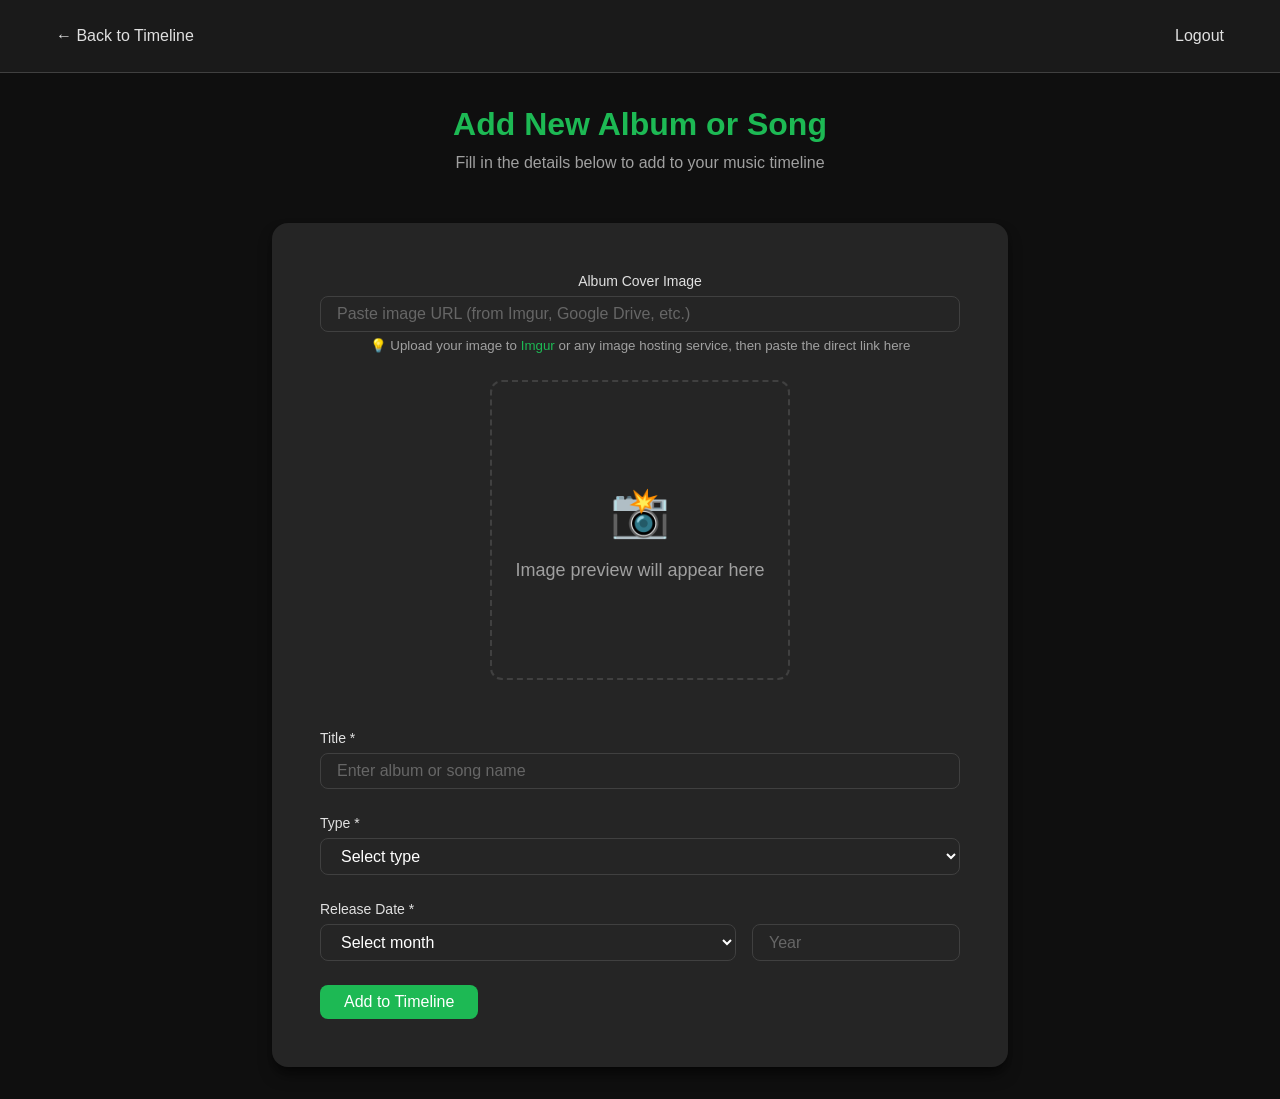
==== admin.html @ 718a0abc "first commit" ====
<!DOCTYPE html>
<html lang="en">
<head>
  <meta charset="UTF-8">
  <meta name="viewport" content="width=device-width, initial-scale=1.0">
  <title>Add Album - Music Timeline</title>

  <!-- Stylesheets -->
  <link rel="stylesheet" href="css/variables.css">
  <link rel="stylesheet" href="css/main.css">

  <!-- Firebase SDK -->
  <script src="https://www.gstatic.com/firebasejs/9.22.0/firebase-app-compat.js"></script>
  <script src="https://www.gstatic.com/firebasejs/9.22.0/firebase-auth-compat.js"></script>
  <script src="https://www.gstatic.com/firebasejs/9.22.0/firebase-firestore-compat.js"></script>

  <style>
    .admin-page {
      max-width: 800px;
      margin: 0 auto;
      padding: var(--space-xl);
      min-height: calc(100vh - 80px);
    }

    .admin-header {
      text-align: center;
      margin-bottom: var(--space-2xl);
    }

    .admin-header h1 {
      font-size: var(--font-size-2xl);
      color: var(--color-accent-primary);
      margin-bottom: var(--space-sm);
    }

    .admin-header p {
      color: var(--color-text-muted);
    }

    .admin-form {
      background-color: var(--color-surface);
      border-radius: var(--radius-xl);
      padding: var(--space-2xl);
      box-shadow: var(--shadow-lg);
    }

    .image-upload-section {
      margin-bottom: var(--space-xl);
      text-align: center;
    }

    .image-preview-container {
      position: relative;
      display: inline-block;
      margin-bottom: var(--space-md);
    }

    .image-preview {
      max-width: 300px;
      max-height: 300px;
      width: auto;
      height: auto;
      border-radius: var(--radius-lg);
      box-shadow: var(--shadow-md);
      display: none;
    }

    .image-preview.show {
      display: block;
    }

    .image-placeholder {
      width: 300px;
      height: 300px;
      border: 2px dashed var(--color-timeline-axis);
      border-radius: var(--radius-lg);
      display: flex;
      flex-direction: column;
      align-items: center;
      justify-content: center;
      color: var(--color-text-muted);
      font-size: var(--font-size-lg);
      cursor: pointer;
      transition: all var(--transition-fast);
    }

    .image-placeholder:hover {
      border-color: var(--color-accent-primary);
      background-color: var(--color-surface-hover);
    }

    .image-placeholder.hidden {
      display: none;
    }

    .file-input {
      display: none;
    }

    .upload-progress {
      width: 100%;
      max-width: 300px;
      height: 8px;
      background-color: var(--color-surface-hover);
      border-radius: var(--radius-full);
      overflow: hidden;
      margin-top: var(--space-md);
      display: none;
    }

    .upload-progress.show {
      display: block;
    }

    .upload-progress-bar {
      height: 100%;
      background: linear-gradient(90deg, var(--color-accent-primary), var(--color-accent-secondary));
      width: 0%;
      transition: width 0.3s ease;
    }

    .date-inputs {
      display: grid;
      grid-template-columns: 2fr 1fr;
      gap: var(--space-md);
    }

    .success-message {
      background-color: rgba(29, 185, 84, 0.1);
      border: 2px solid var(--color-success);
      border-radius: var(--radius-lg);
      padding: var(--space-lg);
      margin-top: var(--space-xl);
      text-align: center;
      display: none;
    }

    .success-message.show {
      display: block;
      animation: slideUp 0.3s ease-out;
    }

    .success-message h3 {
      color: var(--color-success);
      margin-bottom: var(--space-sm);
    }

    .success-actions {
      display: flex;
      gap: var(--space-sm);
      justify-content: center;
      margin-top: var(--space-md);
    }
  </style>
</head>
<body>

  <!-- Header -->
  <header class="header">
    <div class="header-left">
      <a href="timeline.html" class="btn btn-ghost">
        ← Back to Timeline
      </a>
    </div>

    <div class="header-actions">
      <div id="userInfo" class="user-info" style="display: none;">
        <span>👤 <span id="userName"></span></span>
      </div>
      <button id="logoutButton" class="btn btn-ghost">
        Logout
      </button>
    </div>
  </header>

  <!-- Main Content -->
  <main class="admin-page">

    <div class="admin-header">
      <h1>Add New Album or Song</h1>
      <p>Fill in the details below to add to your music timeline</p>
    </div>

    <div class="admin-form">
      <form id="addAlbumForm">

        <!-- Image URL Input -->
        <div class="image-upload-section">
          <label class="form-label">Album Cover Image</label>

          <div class="form-group">
            <input
              type="url"
              id="imageUrl"
              name="imageUrl"
              placeholder="Paste image URL (from Imgur, Google Drive, etc.)"
              required
            >
            <small class="text-muted" style="display: block; margin-top: var(--space-xs);">
              💡 Upload your image to <a href="https://imgur.com/upload" target="_blank" style="color: var(--color-accent-primary);">Imgur</a>
              or any image hosting service, then paste the direct link here
            </small>
          </div>

          <div class="image-preview-container">
            <img id="imagePreview" class="image-preview" src="" alt="Preview">
            <div id="imagePlaceholder" class="image-placeholder">
              <span style="font-size: 48px; margin-bottom: var(--space-sm);">📸</span>
              <span>Image preview will appear here</span>
            </div>
          </div>
        </div>

        <!-- Title -->
        <div class="form-group">
          <label for="title" class="form-label">Title *</label>
          <input
            type="text"
            id="title"
            name="title"
            placeholder="Enter album or song name"
            required
          >
        </div>

        <!-- Type -->
        <div class="form-group">
          <label for="type" class="form-label">Type *</label>
          <select id="type" name="type" required>
            <option value="">Select type</option>
            <option value="album">Album</option>
            <option value="song">Song</option>
          </select>
        </div>

        <!-- Release Date -->
        <div class="form-group">
          <label class="form-label">Release Date *</label>
          <div class="date-inputs">
            <select id="month" name="month" required>
              <option value="">Select month</option>
              <option value="1">January</option>
              <option value="2">February</option>
              <option value="3">March</option>
              <option value="4">April</option>
              <option value="5">May</option>
              <option value="6">June</option>
              <option value="7">July</option>
              <option value="8">August</option>
              <option value="9">September</option>
              <option value="10">October</option>
              <option value="11">November</option>
              <option value="12">December</option>
            </select>

            <input
              type="number"
              id="year"
              name="year"
              placeholder="Year"
              min="1900"
              max="2100"
              required
            >
          </div>
        </div>

        <!-- Submit Button -->
        <button type="submit" class="btn btn-primary btn-block" id="submitButton">
          <span id="submitButtonText">Add to Timeline</span>
          <span id="submitSpinner" class="spinner-small hidden"></span>
        </button>

      </form>

      <!-- Success Message -->
      <div id="successMessage" class="success-message">
        <h3>✓ Album Added Successfully!</h3>
        <p id="addedAlbumTitle"></p>
        <div class="success-actions">
          <button class="btn btn-primary" id="addAnotherBtn">
            + Add Another
          </button>
          <a href="timeline.html" class="btn btn-secondary">
            View Timeline
          </a>
        </div>
      </div>
    </div>

  </main>

  <!-- Scripts -->
  <script src="js/firebase-config.js"></script>
  <script src="js/utils.js"></script>
  <script src="js/auth.js"></script>
  <script src="js/admin.js"></script>

</body>
</html>
---- css/variables.css ----
/* Design Tokens - Music Timeline Dark Theme */

:root {
  /* Colors - Dark Theme */
  --color-bg-primary: #0f0f0f;
  --color-bg-secondary: #1a1a1a;
  --color-surface: #252525;
  --color-surface-elevated: #2a2a2a;
  --color-surface-hover: #333333;

  --color-text-primary: #ffffff;
  --color-text-secondary: #e0e0e0;
  --color-text-muted: #a0a0a0;
  --color-text-disabled: #666666;

  --color-accent-primary: #1db954;      /* Spotify green */
  --color-accent-secondary: #1ed760;
  --color-accent-hover: #1fdf64;

  --color-timeline-axis: #404040;
  --color-timeline-marker: #808080;
  --color-album-marker: #1db954;
  --color-album-marker-hover: #1fdf64;

  --color-error: #f44336;
  --color-success: #1db954;
  --color-warning: #ff9800;
  --color-info: #2196f3;

  /* Spacing - 8px base grid */
  --space-xs: 4px;
  --space-sm: 8px;
  --space-md: 16px;
  --space-lg: 24px;
  --space-xl: 32px;
  --space-2xl: 48px;
  --space-3xl: 64px;

  /* Typography */
  --font-family-primary: -apple-system, BlinkMacSystemFont, "Segoe UI", Roboto,
                         "Helvetica Neue", Arial, sans-serif;
  --font-family-display: "Poppins", var(--font-family-primary);

  --font-size-xs: 12px;
  --font-size-sm: 14px;
  --font-size-base: 16px;
  --font-size-lg: 18px;
  --font-size-xl: 24px;
  --font-size-2xl: 32px;
  --font-size-3xl: 48px;

  --font-weight-normal: 400;
  --font-weight-medium: 500;
  --font-weight-semibold: 600;
  --font-weight-bold: 700;

  --line-height-tight: 1.2;
  --line-height-normal: 1.5;
  --line-height-relaxed: 1.75;

  /* Border Radius */
  --radius-sm: 4px;
  --radius-md: 8px;
  --radius-lg: 12px;
  --radius-xl: 16px;
  --radius-full: 9999px;

  /* Shadows */
  --shadow-sm: 0 1px 2px 0 rgba(0, 0, 0, 0.5);
  --shadow-md: 0 4px 6px -1px rgba(0, 0, 0, 0.5),
               0 2px 4px -1px rgba(0, 0, 0, 0.3);
  --shadow-lg: 0 10px 15px -3px rgba(0, 0, 0, 0.5),
               0 4px 6px -2px rgba(0, 0, 0, 0.3);
  --shadow-xl: 0 20px 25px -5px rgba(0, 0, 0, 0.5),
               0 10px 10px -5px rgba(0, 0, 0, 0.3);

  /* Transitions */
  --transition-fast: 150ms ease-in-out;
  --transition-base: 250ms ease-in-out;
  --transition-slow: 350ms ease-in-out;

  /* Z-index layers */
  --z-base: 1;
  --z-dropdown: 100;
  --z-sticky: 200;
  --z-overlay: 300;
  --z-modal: 400;
  --z-toast: 500;

  /* Timeline specific */
  --timeline-year-width: 1200px;
  --timeline-month-width: 100px;
  --timeline-height: 600px;
  --timeline-axis-height: 80px;
  --album-marker-size: 48px;
  --album-marker-size-hover: 64px;

  /* Album card */
  --album-cover-size: 300px;
  --album-cover-size-sm: 200px;
  --album-cover-size-xs: 100px;

  /* Rating stars */
  --star-size: 24px;
  --star-color: #ffd700;
  --star-color-empty: #404040;
}

/* Optional: Light theme (for future implementation) */
[data-theme="light"] {
  --color-bg-primary: #ffffff;
  --color-bg-secondary: #f5f5f5;
  --color-surface: #ffffff;
  --color-surface-elevated: #fafafa;
  --color-surface-hover: #f0f0f0;

  --color-text-primary: #000000;
  --color-text-secondary: #1a1a1a;
  --color-text-muted: #666666;
  --color-text-disabled: #a0a0a0;

  --color-timeline-axis: #e0e0e0;
  --color-timeline-marker: #808080;

  --shadow-sm: 0 1px 2px 0 rgba(0, 0, 0, 0.05);
  --shadow-md: 0 4px 6px -1px rgba(0, 0, 0, 0.1),
               0 2px 4px -1px rgba(0, 0, 0, 0.06);
  --shadow-lg: 0 10px 15px -3px rgba(0, 0, 0, 0.1),
               0 4px 6px -2px rgba(0, 0, 0, 0.05);
  --shadow-xl: 0 20px 25px -5px rgba(0, 0, 0, 0.1),
               0 10px 10px -5px rgba(0, 0, 0, 0.04);
}
---- css/main.css ----
/* Global Styles & Reset */

* {
  margin: 0;
  padding: 0;
  box-sizing: border-box;
}

html {
  font-size: 16px;
  -webkit-font-smoothing: antialiased;
  -moz-osx-font-smoothing: grayscale;
}

body {
  font-family: var(--font-family-primary);
  font-size: var(--font-size-base);
  line-height: var(--line-height-normal);
  color: var(--color-text-primary);
  background-color: var(--color-bg-primary);
  overflow-x: hidden;
}

/* Typography */
h1, h2, h3, h4, h5, h6 {
  font-weight: var(--font-weight-semibold);
  line-height: var(--line-height-tight);
  margin-bottom: var(--space-md);
}

h1 { font-size: var(--font-size-3xl); }
h2 { font-size: var(--font-size-2xl); }
h3 { font-size: var(--font-size-xl); }
h4 { font-size: var(--font-size-lg); }
h5 { font-size: var(--font-size-base); }
h6 { font-size: var(--font-size-sm); }

p {
  margin-bottom: var(--space-md);
}

a {
  color: var(--color-accent-primary);
  text-decoration: none;
  transition: color var(--transition-fast);
}

a:hover {
  color: var(--color-accent-hover);
}

/* Buttons */
button, .btn {
  font-family: var(--font-family-primary);
  font-size: var(--font-size-base);
  font-weight: var(--font-weight-medium);
  padding: var(--space-sm) var(--space-lg);
  border: none;
  border-radius: var(--radius-md);
  cursor: pointer;
  transition: all var(--transition-fast);
  display: inline-flex;
  align-items: center;
  justify-content: center;
  gap: var(--space-sm);
}

.btn-primary {
  background-color: var(--color-accent-primary);
  color: var(--color-text-primary);
}

.btn-primary:hover {
  background-color: var(--color-accent-hover);
  transform: translateY(-1px);
  box-shadow: var(--shadow-md);
}

.btn-primary:active {
  transform: translateY(0);
}

.btn-secondary {
  background-color: var(--color-surface);
  color: var(--color-text-primary);
  border: 1px solid var(--color-timeline-axis);
}

.btn-secondary:hover {
  background-color: var(--color-surface-hover);
}

.btn-ghost {
  background-color: transparent;
  color: var(--color-text-secondary);
}

.btn-ghost:hover {
  background-color: var(--color-surface);
}

.btn-danger {
  background-color: var(--color-error);
  color: var(--color-text-primary);
}

.btn-danger:hover {
  background-color: #d32f2f;
}

button:disabled, .btn:disabled {
  opacity: 0.5;
  cursor: not-allowed;
  transform: none;
}

/* Inputs */
input, textarea, select {
  font-family: var(--font-family-primary);
  font-size: var(--font-size-base);
  padding: var(--space-sm) var(--space-md);
  background-color: var(--color-surface);
  color: var(--color-text-primary);
  border: 1px solid var(--color-timeline-axis);
  border-radius: var(--radius-md);
  transition: all var(--transition-fast);
  width: 100%;
}

input:focus, textarea:focus, select:focus {
  outline: none;
  border-color: var(--color-accent-primary);
  box-shadow: 0 0 0 3px rgba(29, 185, 84, 0.1);
}

input::placeholder, textarea::placeholder {
  color: var(--color-text-disabled);
}

textarea {
  resize: vertical;
  min-height: 100px;
}

/* Form Groups */
.form-group {
  margin-bottom: var(--space-lg);
}

.form-label {
  display: block;
  font-size: var(--font-size-sm);
  font-weight: var(--font-weight-medium);
  color: var(--color-text-secondary);
  margin-bottom: var(--space-xs);
}

.form-error {
  font-size: var(--font-size-sm);
  color: var(--color-error);
  margin-top: var(--space-xs);
}

/* Cards */
.card {
  background-color: var(--color-surface);
  border-radius: var(--radius-lg);
  padding: var(--space-lg);
  box-shadow: var(--shadow-md);
}

.card-elevated {
  background-color: var(--color-surface-elevated);
  box-shadow: var(--shadow-lg);
}

/* Header */
.header {
  background-color: var(--color-bg-secondary);
  padding: var(--space-md) var(--space-xl);
  display: flex;
  justify-content: space-between;
  align-items: center;
  border-bottom: 1px solid var(--color-timeline-axis);
  position: sticky;
  top: 0;
  z-index: var(--z-sticky);
}

.header-title {
  font-size: var(--font-size-xl);
  font-weight: var(--font-weight-bold);
  color: var(--color-accent-primary);
  margin: 0;
}

.header-actions {
  display: flex;
  align-items: center;
  gap: var(--space-md);
}

.user-info {
  display: flex;
  align-items: center;
  gap: var(--space-sm);
  font-size: var(--font-size-sm);
  color: var(--color-text-secondary);
}

/* Loading Spinner */
.spinner {
  width: 40px;
  height: 40px;
  border: 4px solid var(--color-surface);
  border-top-color: var(--color-accent-primary);
  border-radius: 50%;
  animation: spin 0.8s linear infinite;
}

@keyframes spin {
  to { transform: rotate(360deg); }
}

.loading-container {
  display: flex;
  justify-content: center;
  align-items: center;
  min-height: 200px;
}

/* Toast Notifications */
.toast {
  position: fixed;
  bottom: var(--space-xl);
  right: var(--space-xl);
  background-color: var(--color-surface-elevated);
  color: var(--color-text-primary);
  padding: var(--space-md) var(--space-lg);
  border-radius: var(--radius-lg);
  box-shadow: var(--shadow-xl);
  z-index: var(--z-toast);
  animation: slideIn 0.3s ease-out;
  max-width: 400px;
}

.toast.success {
  border-left: 4px solid var(--color-success);
}

.toast.error {
  border-left: 4px solid var(--color-error);
}

.toast.info {
  border-left: 4px solid var(--color-info);
}

@keyframes slideIn {
  from {
    transform: translateX(400px);
    opacity: 0;
  }
  to {
    transform: translateX(0);
    opacity: 1;
  }
}

/* Modal */
.modal-overlay {
  position: fixed;
  top: 0;
  left: 0;
  right: 0;
  bottom: 0;
  background-color: rgba(0, 0, 0, 0.8);
  display: flex;
  justify-content: center;
  align-items: center;
  z-index: var(--z-modal);
  animation: fadeIn 0.2s ease-out;
}

.modal {
  background-color: var(--color-surface-elevated);
  border-radius: var(--radius-xl);
  padding: var(--space-xl);
  max-width: 600px;
  width: 90%;
  max-height: 90vh;
  overflow-y: auto;
  box-shadow: var(--shadow-xl);
  animation: slideUp 0.3s ease-out;
}

@keyframes fadeIn {
  from { opacity: 0; }
  to { opacity: 1; }
}

@keyframes slideUp {
  from {
    transform: translateY(50px);
    opacity: 0;
  }
  to {
    transform: translateY(0);
    opacity: 1;
  }
}

.modal-header {
  display: flex;
  justify-content: space-between;
  align-items: center;
  margin-bottom: var(--space-lg);
}

.modal-close {
  background: none;
  border: none;
  color: var(--color-text-muted);
  font-size: var(--font-size-xl);
  cursor: pointer;
  padding: 0;
  width: 32px;
  height: 32px;
  display: flex;
  align-items: center;
  justify-content: center;
  border-radius: var(--radius-md);
}

.modal-close:hover {
  background-color: var(--color-surface-hover);
  color: var(--color-text-primary);
}

/* Utility Classes */
.text-center { text-align: center; }
.text-muted { color: var(--color-text-muted); }
.text-error { color: var(--color-error); }
.text-success { color: var(--color-success); }

.mb-sm { margin-bottom: var(--space-sm); }
.mb-md { margin-bottom: var(--space-md); }
.mb-lg { margin-bottom: var(--space-lg); }
.mb-xl { margin-bottom: var(--space-xl); }

.mt-sm { margin-top: var(--space-sm); }
.mt-md { margin-top: var(--space-md); }
.mt-lg { margin-top: var(--space-lg); }
.mt-xl { margin-top: var(--space-xl); }

.hidden { display: none; }
.flex { display: flex; }
.flex-center {
  display: flex;
  justify-content: center;
  align-items: center;
}

/* Scrollbar Styling (for webkit browsers) */
::-webkit-scrollbar {
  width: 12px;
  height: 12px;
}

::-webkit-scrollbar-track {
  background: var(--color-bg-secondary);
}

::-webkit-scrollbar-thumb {
  background: var(--color-timeline-axis);
  border-radius: var(--radius-md);
}

::-webkit-scrollbar-thumb:hover {
  background: var(--color-timeline-marker);
}

/* Responsive */
@media (max-width: 768px) {
  html {
    font-size: 14px;
  }

  .header {
    padding: var(--space-sm) var(--space-md);
  }

  .header-title {
    font-size: var(--font-size-lg);
  }

  .toast {
    bottom: var(--space-md);
    right: var(--space-md);
    left: var(--space-md);
  }
}
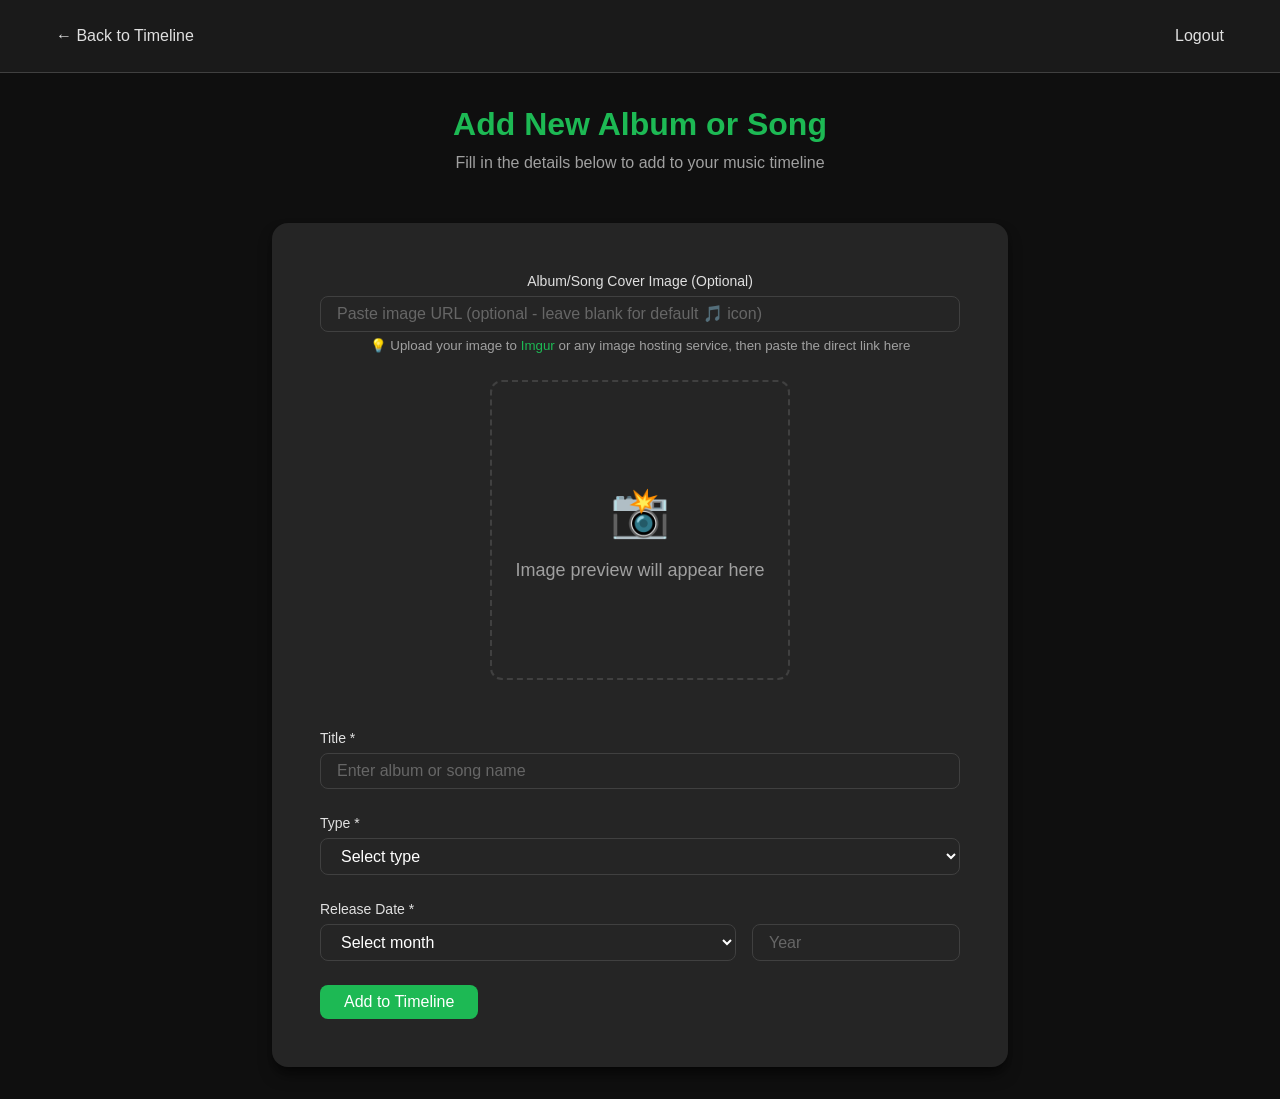
==== commit 470cc978: "updates" ====
--- a/admin.html
+++ b/admin.html
@@ -186,15 +186,14 @@
 
         <!-- Image URL Input -->
         <div class="image-upload-section">
-          <label class="form-label">Album Cover Image</label>
+          <label class="form-label">Album/Song Cover Image (Optional)</label>
 
           <div class="form-group">
             <input
               type="url"
               id="imageUrl"
               name="imageUrl"
-              placeholder="Paste image URL (from Imgur, Google Drive, etc.)"
-              required
+              placeholder="Paste image URL (optional - leave blank for default 🎵 icon)"
             >
             <small class="text-muted" style="display: block; margin-top: var(--space-xs);">
               💡 Upload your image to <a href="https://imgur.com/upload" target="_blank" style="color: var(--color-accent-primary);">Imgur</a>
